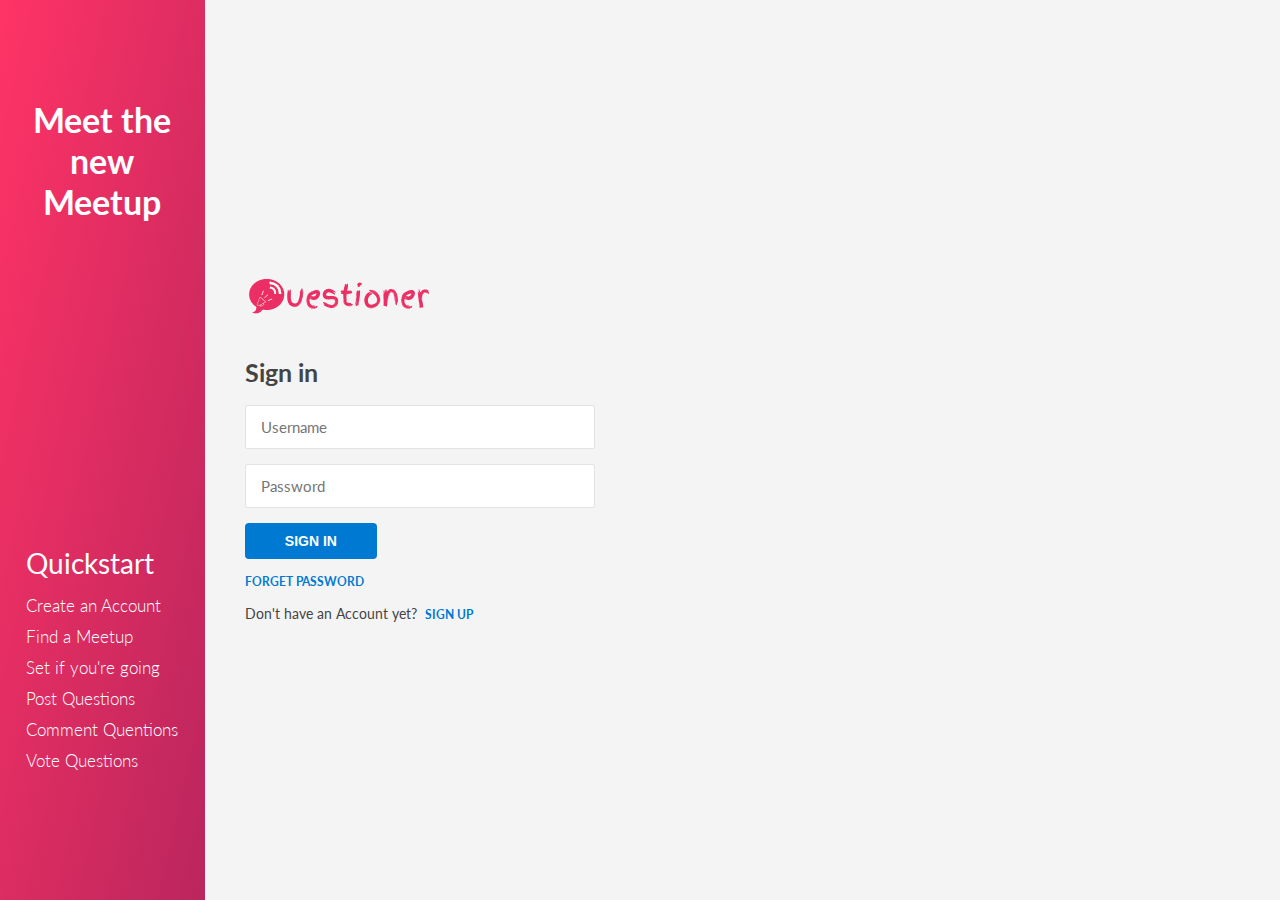
==== ui/index.html @ 09fa367b "[Feature #162729015] Add login form to the index page" ====
<!DOCTYPE html>
<html lang="en">

<head>
  <meta charset="UTF-8">
  <meta name="viewport" content="width=device-width, initial-scale=1.0">
  <meta http-equiv="X-UA-Compatible" content="ie=edge">
  <title>Questioner - Login</title>
  <link href="https://fonts.googleapis.com/css?family=Lato:100,300,400,700,900" rel="stylesheet">
  <link rel="stylesheet" type="text/css" href="./css/main.css">
  <link rel="stylesheet" type="text/css" href="./css/login.css">
</head>

<body>
  <div class="content">
    <div class="left-sidebar">
      <p class="left-sidebar__box-text margin-bottom-big center-text">
        Meet the
        <br>
        new
        <br>
        Meetup
      </p>
      <h1 class="heading-primary">

      </h1>
      <div class="quickstart">
        <h4 class="quickstart__heading margin-bottom-small">Quickstart</h4>
        <div class="quickstart__details">
          <ul>
            <li>Create an Account</li>
            <li>Find a Meetup</li>
            <li>Set if you're going</li>
            <li>Post Questions</li>
            <li>Comment Quentions</li>
            <li>Vote Questions</li>
          </ul>
        </div>
      </div>
    </div>
    <main class="credential">
      <div class="credential__logo-box margin-bottom-medium">
        <img src="./css/images/logo1.png" alt="Logo" class="credential__logo">
      </div>
      <div class="credential__form">
        <div class="credential__login">
          <form action="#" class="form margin-bottom-small">
            <h2 class="heading-secondary">Sign in</h2>
            <div class="form__group">
              <input type="text" class="form__input" placeholder="Username" name="username" required>
            </div>
            <div class="form__group">
              <input type="password" class="form__input" placeholder="Password" name="password" required>
            </div>
            <div class="form__group">
              <button type="submit" class="btn btn--blue">Sign in</button>
            </div>
          </form>
          <a href="#" class="btn-text margin-bottom-small">Forget Password</a>
          <p>
            <span>Don't have an Account yet?</span>
            <a href="#" class="btn-text">Sign up</a>
          </p>
        </div>
      </div>
    </main>
  </div>
</body>

</html>
---- ui/css/main.css ----
/*------------------
    BASE
-------------------*/
:root {
  /*--COLOR--*/
--color-primary: #eb2f64;
--color-primary-light: #ff3366;
--color-primary-dark: #ba265d;

/* --color-secondary-light: #ffb900;
--color-secondary-dark: #ff7730;

--color-tertiary-light: #2998ff;
--color-tertiary-dark: #5643fa; */
--color-green-light-1: #4caf50;

--color-grey-light-1 : #f4f4f4;
--color-grey-light-2: #e3e3e3;

--color-grey-dark-1: #444;
--color-grey-dark-2: #777;

--color-blue-dark-1: #0079d3;
--color-blue-dark-2: #006fc2;

--color-white: #fff;
--color-black: #000;

/*--FONT--*/
--default-font-size: 1.6rem;

--shadow-dark: 0 2rem 5rem rgba(0, 0, 0, 0.3);
--line: 1px solid var(--color-grey-light-2);
}

* {
  margin: 0;
  padding: 0;
}

*::before,
*::after {
  box-sizing: inherit;
}

html {
  box-sizing: border-box;
  font-size: 62.5%; /* 1 rem = 10px, 10px/16px = 62.5%*/
}

body {
  font-family: 'Lato', sans-serif;
  font-weight: 400;
  color: var(--color-grey-dark-1);
  background-color: var(--color-grey-light-1);
}

/*----------------------------------
    LAYOUT
------------------------------------*/
.content {
  display: flex;
  min-height: 100vh;
}

/*----------------------------------
    UTILITIES
------------------------------------*/
.margin-bottom-small { margin-bottom: 1.5rem !important; }
.margin-bottom-medium { margin-bottom: 4rem !important; }.margin-bottom-big { margin-bottom: 8rem !important; }

.margin-top-big { margin-top: 8rem !important; }
.margin-top-huge { margin-top: 10rem !important; }
.center-text { text-align: center !important;}

/*----------------------------------
    TYPOGRAPGHY
------------------------------------*/
.heading-primary {
  font-size: 3.5rem;
  text-transform: uppercase;
  margin-bottom: 2.5rem;
}

.heading-secondary {
  font-size: 2.5rem;
  margin-bottom: 1.8rem;
}

.heading-tertiary {
  font-size: var(--default-font-size);
  font-weight: 700;
  margin-bottom: 1.5rem;
}

/*----------------------------------
    COMPONENTS
------------------------------------*/
/*---------button---------*/
.btn, .btn:link, .btn:visited {
  text-transform: uppercase;
  text-decoration: none;
  padding: 1rem 4rem;
  display: inline-block;
  border-radius: .4rem;
  font-size: 1.4rem;
  border: none;
  cursor: pointer;
  position: relative;
  transition: all .2s;
}

.btn:hover {
  opacity: .8;
}
.btn:hover::after{
  opacity: 0;
}

.btn:active, .btn:focus {
  outline: none;
}

.btn--blue {
  background-color: var(--color-blue-dark-1);
  color: var(--color-white);
  font-weight: 700;
}


.btn-text:link, .btn-text:visited {
  font-size: 1.2rem;
  font-weight: 700;
  text-transform: uppercase;
  text-decoration: none;
  display: inline-block;
  color: var(--color-blue-dark-1);
  border-bottom: 1px solid transparent;
}

.btn-text:hover, .btn-text:active {
  border-bottom: 1px solid var(--color-blue-dark-1);
}

/*---------form---------*/
.form__input {
  font-size: 1.5rem;
  font-family: inherit;
  color: inherit;
  padding: 1.2rem 1.5rem;
  background-color: var(--color-white);
  border: 1px solid var(--color-grey-light-2);
  border-radius: 2px;
  width: 100%;
  display: block;
  transition: all .3s;
  box-sizing : border-box;
}

.form__input:focus {
  outline: none;
  border: 1px solid var(--color-blue-dark-1)
}

.form__group {
  margin-bottom: 1.5rem;
  width: 100%;
}
---- ui/css/login.css ----
.left-sidebar {
  background-image: linear-gradient(to right bottom, var(--color-primary-light), var(--color-primary-dark));
  flex: 0 0 16%;
  display: flex;
  flex-direction: column;
  justify-content: space-evenly;
  align-items: center;
}

.credential {
  /* background-color: #4caf50; */
  flex: 1;
  padding-left: 4rem;
  display: flex;
  flex-direction: column;
  justify-content: center;
}

.credential p span {
  font-size: 1.4rem;
  margin-right: .5rem;
}

.credential__form {
  width: fit-content;
}

.credential__login {
  width: 35rem;
  /* display: none; */
}

.left-sidebar__box-text {
  font-weight: 700;
  font-size: 3.4rem;
  color: var(--color-white);
}

.quickstart {
  width: fit-content;
  padding: 2rem;
  color: var(--color-white);
}

.quickstart__heading {
  font-weight: 400;
  font-size: 2.8rem;
}

.quickstart__details ul {
  list-style: none;
}

.quickstart__details ul li {
  font-weight: 300;
  font-size: 1.7rem;
  padding-bottom: 1rem;
}
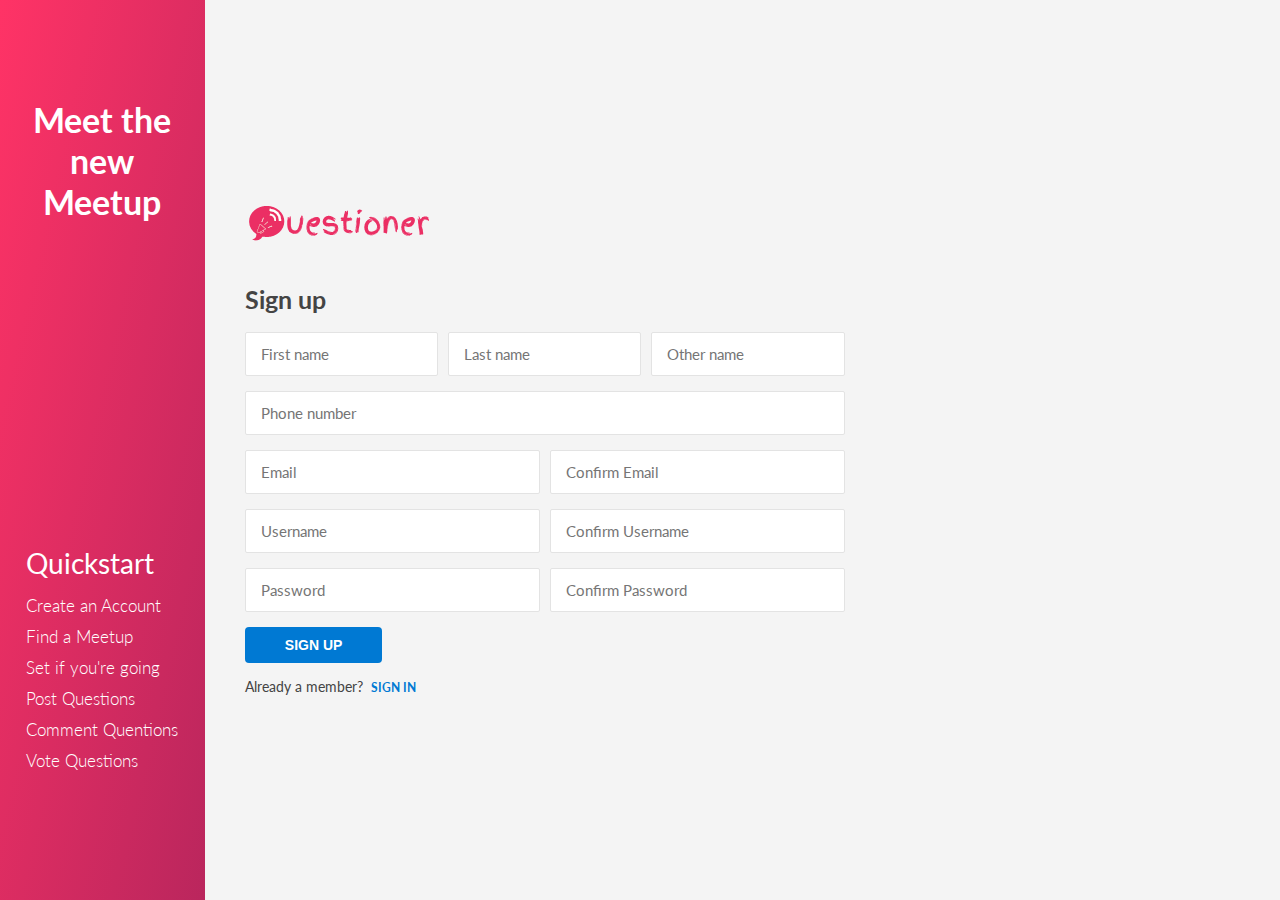
==== commit a7d06be4: "[Feature #162729067] Add register form to the index form" ====
--- a/ui/index.html
+++ b/ui/index.html
@@ -62,6 +62,57 @@
             <a href="#" class="btn-text">Sign up</a>
           </p>
         </div>
+        <div class="credential__register">
+          <form action="#" class="form margin-bottom-small">
+            <h2 class="heading-secondary">Sign up</h2>
+            <div class="form__control">
+              <div class="form__group">
+                <input type="text" class="form__input" placeholder="First name" name="firstName" required>
+              </div>
+              <div class="form__group">
+                <input type="text" class="form__input" placeholder="Last name" name="lastName" required>
+              </div>
+              <div class="form__group">
+                <input type="text" class="form__input" placeholder="Other name" name="otherName">
+              </div>
+            </div>
+            <div class="form__group">
+              <input type="tel" class="form__input" placeholder="Phone number" name="phoneNumber" required>
+            </div>
+            <div class="form__control">
+              <div class="form__group">
+                <input type="email" class="form__input" placeholder="Email" name="email" required>
+              </div>
+              <div class="form__group">
+                <input type="email" class="form__input" placeholder="Confirm Email" name="confirmEmail" required>
+              </div>
+            </div>
+            <div class="form__control">
+              <div class="form__group">
+                <input type="text" class="form__input" placeholder="Username" name="username" required>
+              </div>
+              <div class="form__group">
+                <input type="text" class="form__input" placeholder="Confirm Username" name="confirmUsername" required>
+              </div>
+            </div>
+            <div class="form__control">
+              <div class="form__group">
+                <input type="password" class="form__input" placeholder="Password" name="password" required>
+              </div>
+              <div class="form__group">
+                <input type="password" class="form__input" placeholder="Confirm Password" name="confirmPassword"
+                  required>
+              </div>
+            </div>
+            <div class="form__group">
+              <button type="submit" class="btn btn--blue">Sign up</button>
+            </div>
+          </form>
+          <p>
+            <span>Already a member?</span>
+            <a href="#" class="btn-text">Sign in</a>
+          </p>
+        </div>
       </div>
     </main>
   </div>
--- a/ui/css/main.css
+++ b/ui/css/main.css
@@ -162,9 +162,19 @@
   border: 1px solid var(--color-blue-dark-1)
 }
 
+.form__control {
+  display: flex;
+  flex-direction: row;
+}
+
+.form__control .form__group:not(:last-child) {
+  margin-right: 1rem;
+}
+
 .form__group {
   margin-bottom: 1.5rem;
   width: 100%;
+  flex-grow: 1;
 }
 
 
--- a/ui/css/login.css
+++ b/ui/css/login.css
@@ -28,6 +28,11 @@
 
 .credential__login {
   width: 35rem;
+  display: none;
+}
+
+.credential__register {
+  width: 60rem;
   /* display: none; */
 }
 
